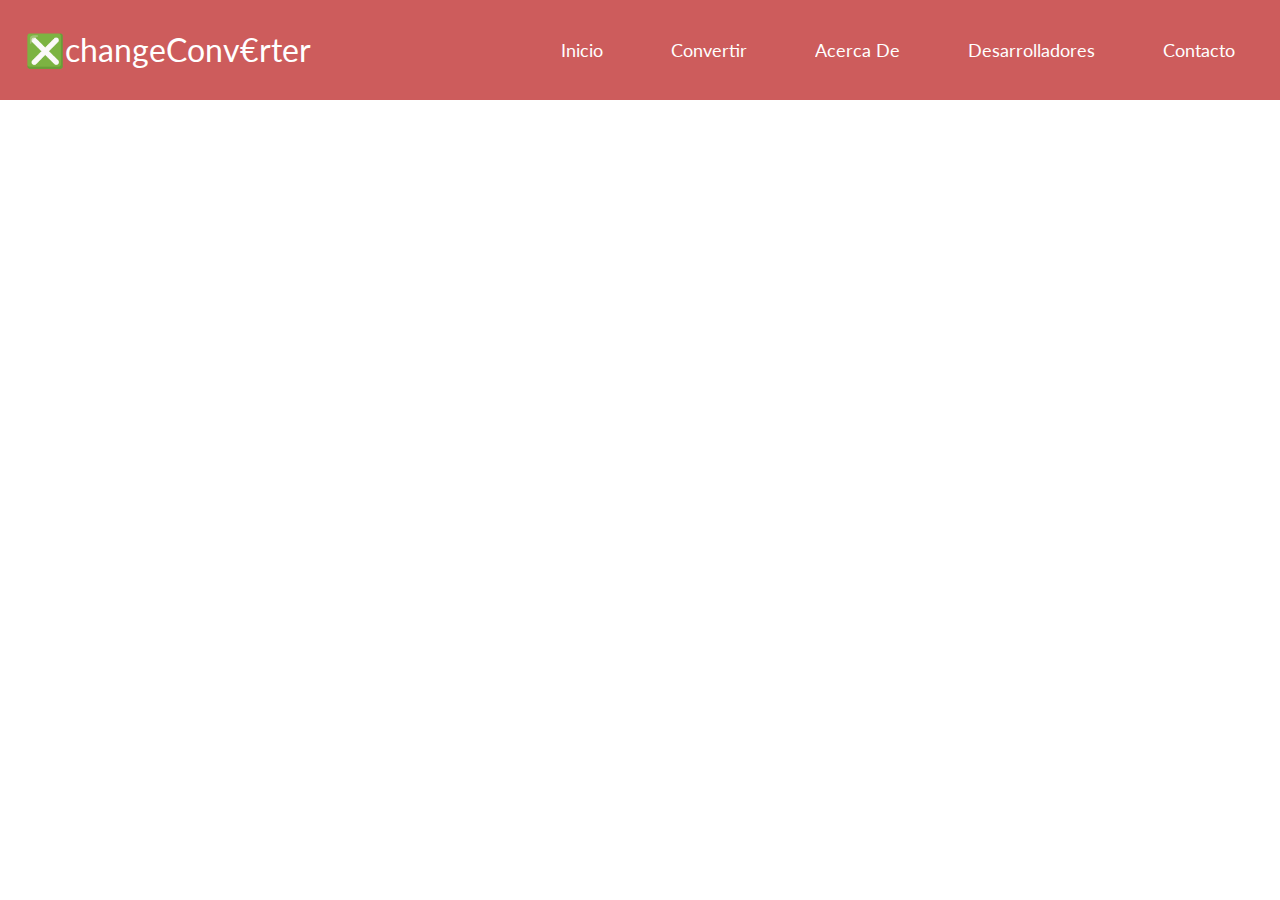
==== sub-pages/about/about.html @ 8383651f "v0.31" ====
<!DOCTYPE html>
<html lang="en">
<head>
    <meta charset="UTF-8">
    <meta name="viewport" content="width=device-width, initial-scale=1.0">
    <!--script src="../../assets/contentLoader.js"></script>
    <!--JS Y CSS-->
    <link rel="stylesheet" href="../style.css">
    <title>Conversor de divisas</title>
    <!--USAR PARA AÑADIR HEADER-->
    <script src="https://ajax.googleapis.com/ajax/libs/jquery/3.6.0/jquery.min.js"></script>
    <script async>
        $(function(){
      $("#includedContent").load("../header/header.html");
    });
    </script>
    <!--HEADER END-->
</head>
<body>
    <div id="includedContent"></div>
</body>
</html>
---- sub-pages/style.css ----
@import url('https://fonts.googleapis.com/css2?family=Lato&display=swap');

*{
    font-family: 'Lato', 'Franklin Gothic Medium', 'Arial Narrow', Arial, sans-serif;
    margin: 0;
    box-sizing: border-box;
}

body{
    margin: 0;
}
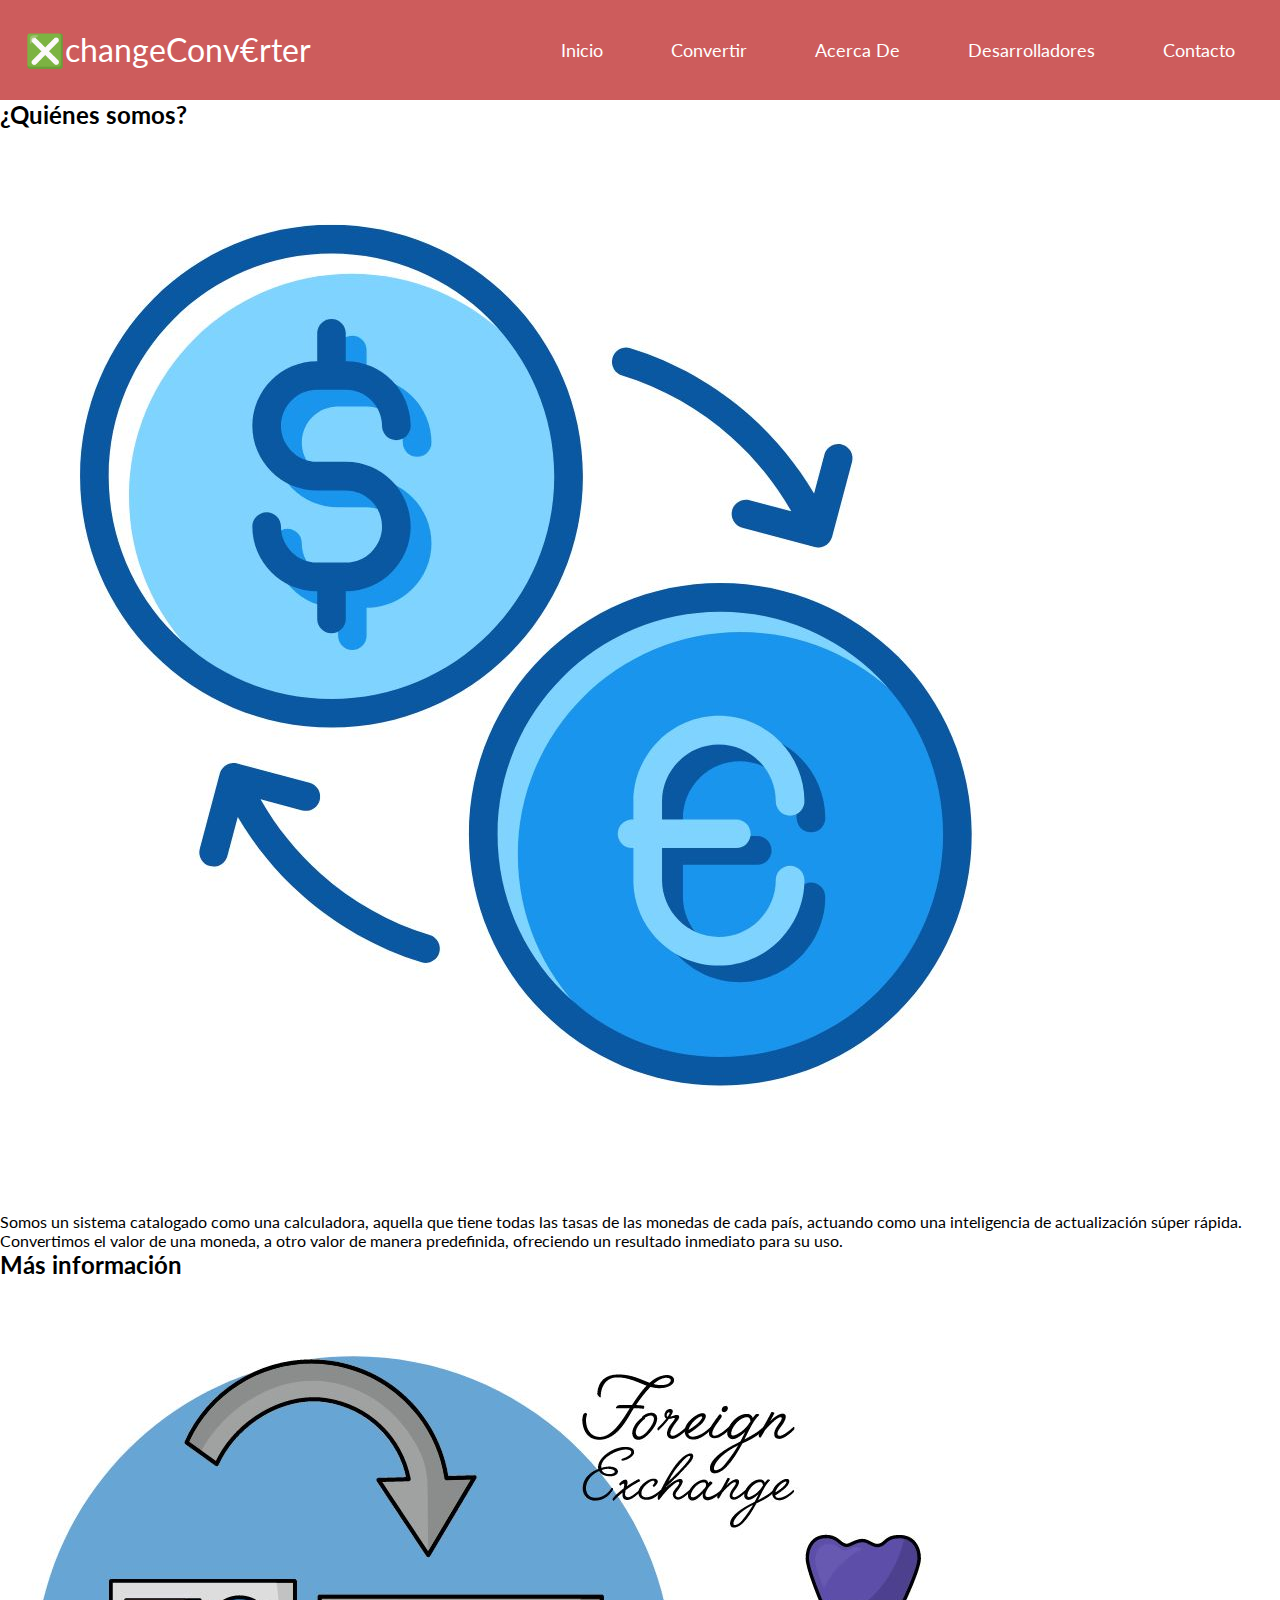
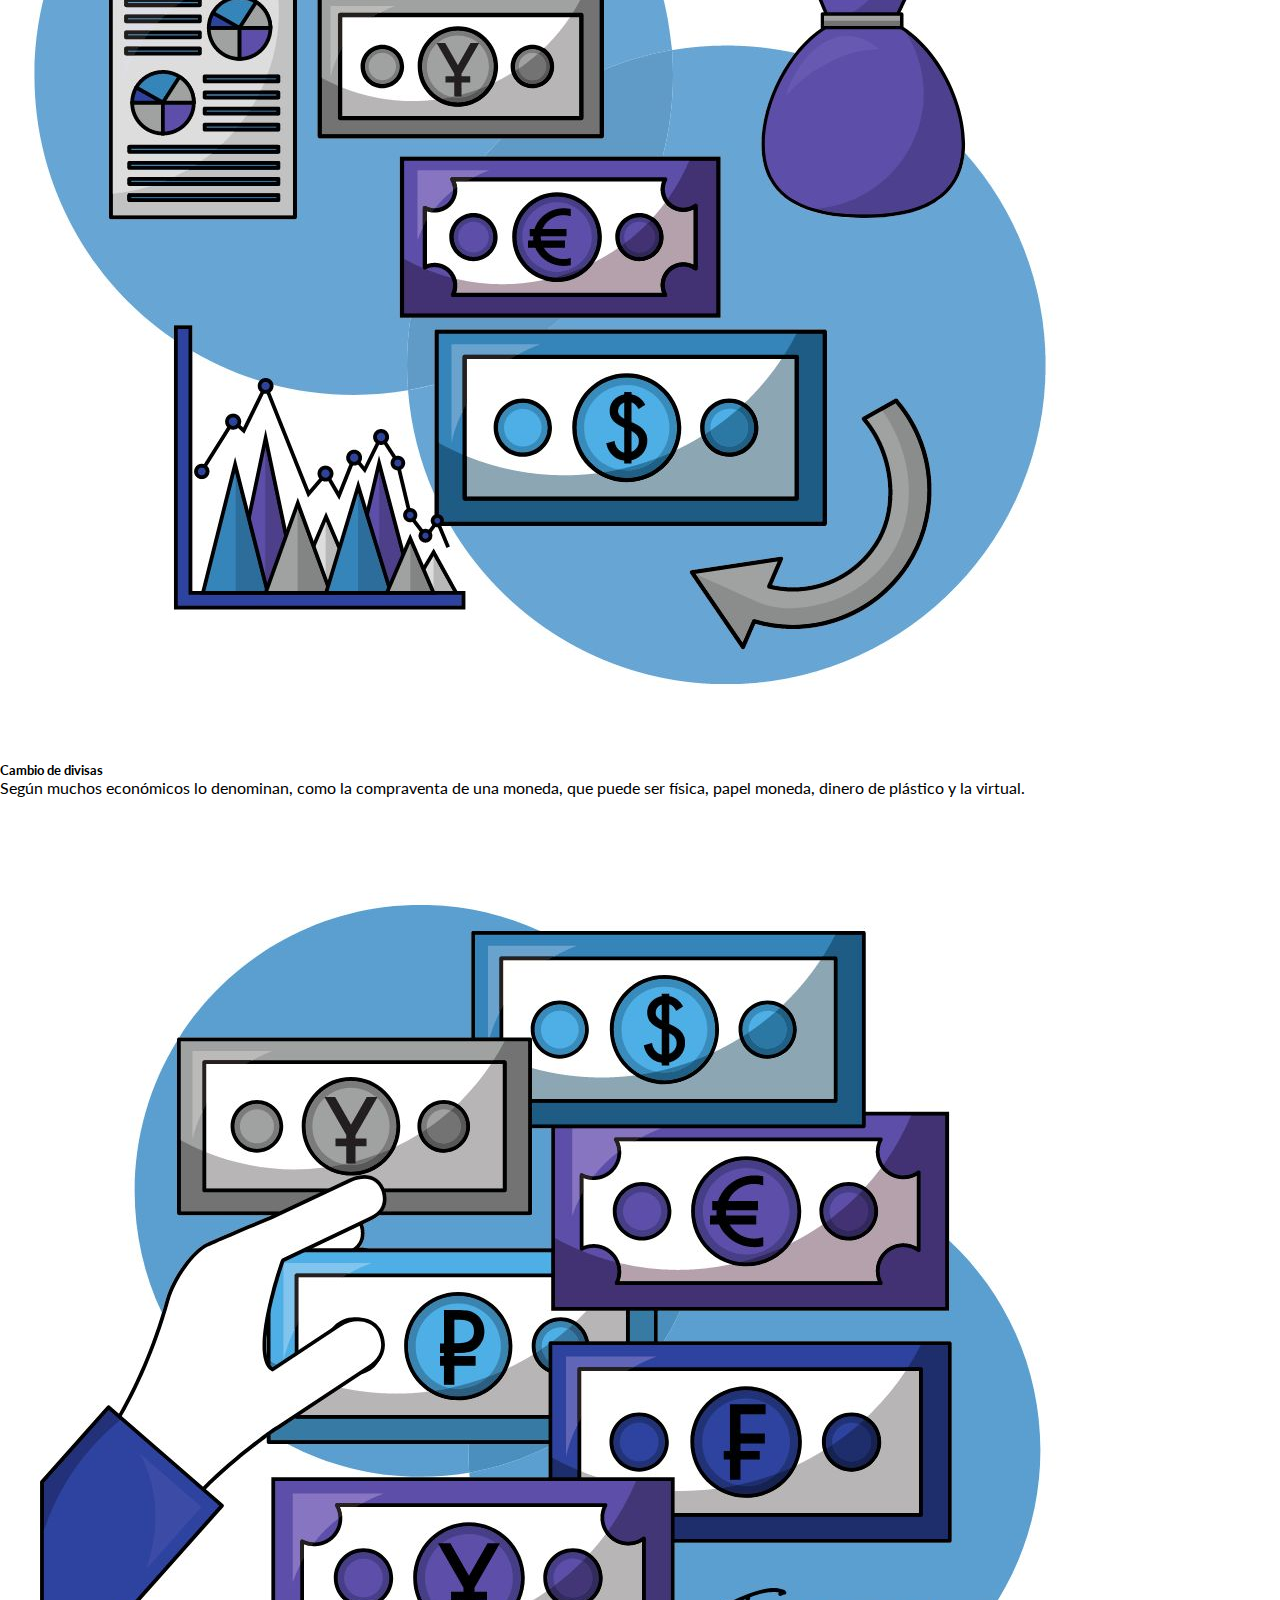
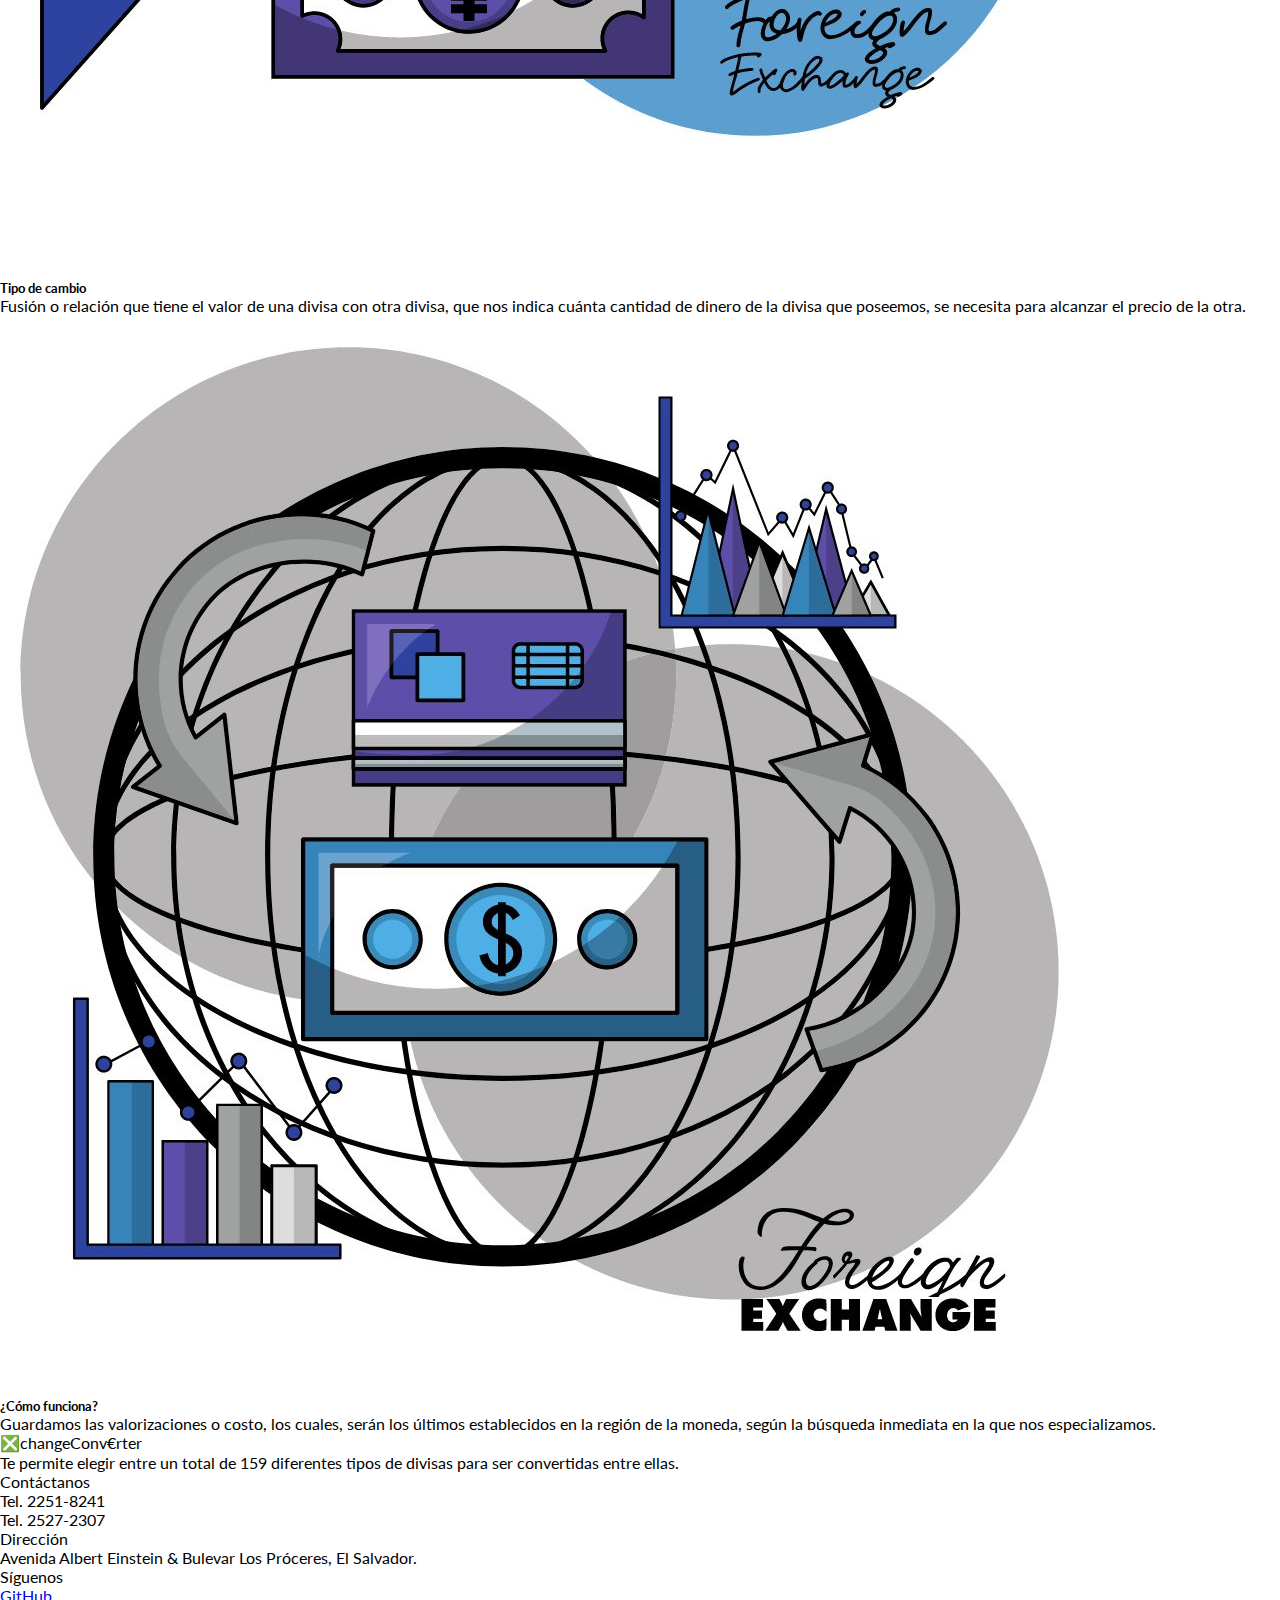
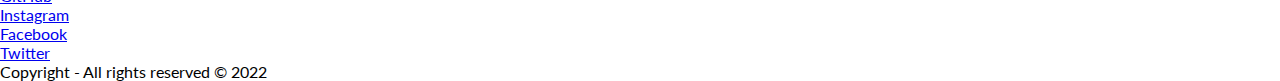
==== commit 71bccc37: "v1.0" ====
--- a/sub-pages/about/about.html
+++ b/sub-pages/about/about.html
@@ -3,20 +3,88 @@
 <head>
     <meta charset="UTF-8">
     <meta name="viewport" content="width=device-width, initial-scale=1.0">
+    <script src="index.js"></script>
+    <link href="https://cdn.jsdelivr.net/npm/bootstrap@5.0.2/dist/css/bootstrap.min.css" 
+    rel="stylesheet" integrity="sha384-EVSTQN3/azprG1Anm3QDgpJLIm9Nao0Yz1ztcQTwFspd3yD65VohhpuuCOmLASjC" 
+    crossorigin="anonymous">
     <!--script src="../../assets/contentLoader.js"></script>
     <!--JS Y CSS-->
     <link rel="stylesheet" href="../style.css">
-    <title>Conversor de divisas</title>
+    <title>about</title>
     <!--USAR PARA AÑADIR HEADER-->
     <script src="https://ajax.googleapis.com/ajax/libs/jquery/3.6.0/jquery.min.js"></script>
     <script async>
         $(function(){
       $("#includedContent").load("../header/header.html");
+      $("#includedFooter").load("../footer/footer.html");
     });
     </script>
     <!--HEADER END-->
 </head>
 <body>
     <div id="includedContent"></div>
+    <section class="about my-5">
+            <h2 class="text-center my-5 font-weight-bold">¿Quiénes somos?</h2>
+            <div class="container">
+                <div class="row">
+                    <div class="col-md-6 text-center">
+                      <img src="../../assets/img/6.jpg" alt="about">
+                    </div>
+                    <div class="col-md-6 text-center my-auto">
+                      <p>Somos un sistema catalogado como una calculadora, aquella que tiene todas las tasas de las monedas de cada país,
+                        actuando como una inteligencia de actualización súper rápida.</p>
+                        <p>Convertimos el valor de una moneda, a otro valor de manera predefinida, ofreciendo un resultado inmediato para su uso.</p>
+                    </div>
+                 </div>
+            </div>
+    </section>
+    <section class="about my-5">
+        <h2 class="text-center my-5 font-weight-bold">Más información</h2>
+        <div class="container">
+            <div class="row">
+                <div class="col-4">
+                    <div class="card text-center">
+                        <img src="../../assets/img/7.jpg" class="card-img-top" alt="...">
+                        <div class="card-body">
+                            <h5 class="card-tittle">Cambio de divisas</h5>
+
+                            <p class="card-text">Según muchos económicos lo denominan, como la compraventa de una moneda, que puede ser física, papel moneda,
+                            dinero de plástico y la virtual.</p>
+                        </div>
+                    </div>
+               </div>
+               <div class="col-4">
+                <div class="card text-center">
+                    <img src="../../assets/img/8.jpg" class="card-img-top" alt="...">
+                    <div class="card-body">
+                        <h5 class="card-tittle">Tipo de cambio</h5>
+
+                        <p class="card-text">Fusión o relación que tiene el valor de una divisa con otra divisa, que nos indica cuánta cantidad de dinero 
+                        de la divisa que poseemos, se necesita para alcanzar el precio de la otra.</p>
+                    </div>
+                </div>
+           </div>
+           <div class="col-4">
+            <div class="card text-center">
+                <img src="../../assets/img/9.jpg" class="card-img-top" alt="...">
+                <div class="card-body">
+                    <h5 class="card-tittle">¿Cómo funciona?</h5>
+
+                    <p class="card-text">Guardamos las valorizaciones o costo, los cuales, serán los últimos establecidos en la región de la moneda, 
+                        según la búsqueda inmediata en la que nos especializamos.</p>
+                </div>
+            </div>
+       </div>
+            </div>
+        </div>
+    </section>
+    
+
 </body>
+
+ <footer>
+        <!--USAR PARA AÑADIR FOOTER-->
+        <div id="includedFooter"></div>
+        <!--FOOTER END-->
+ </footer>
 </html>